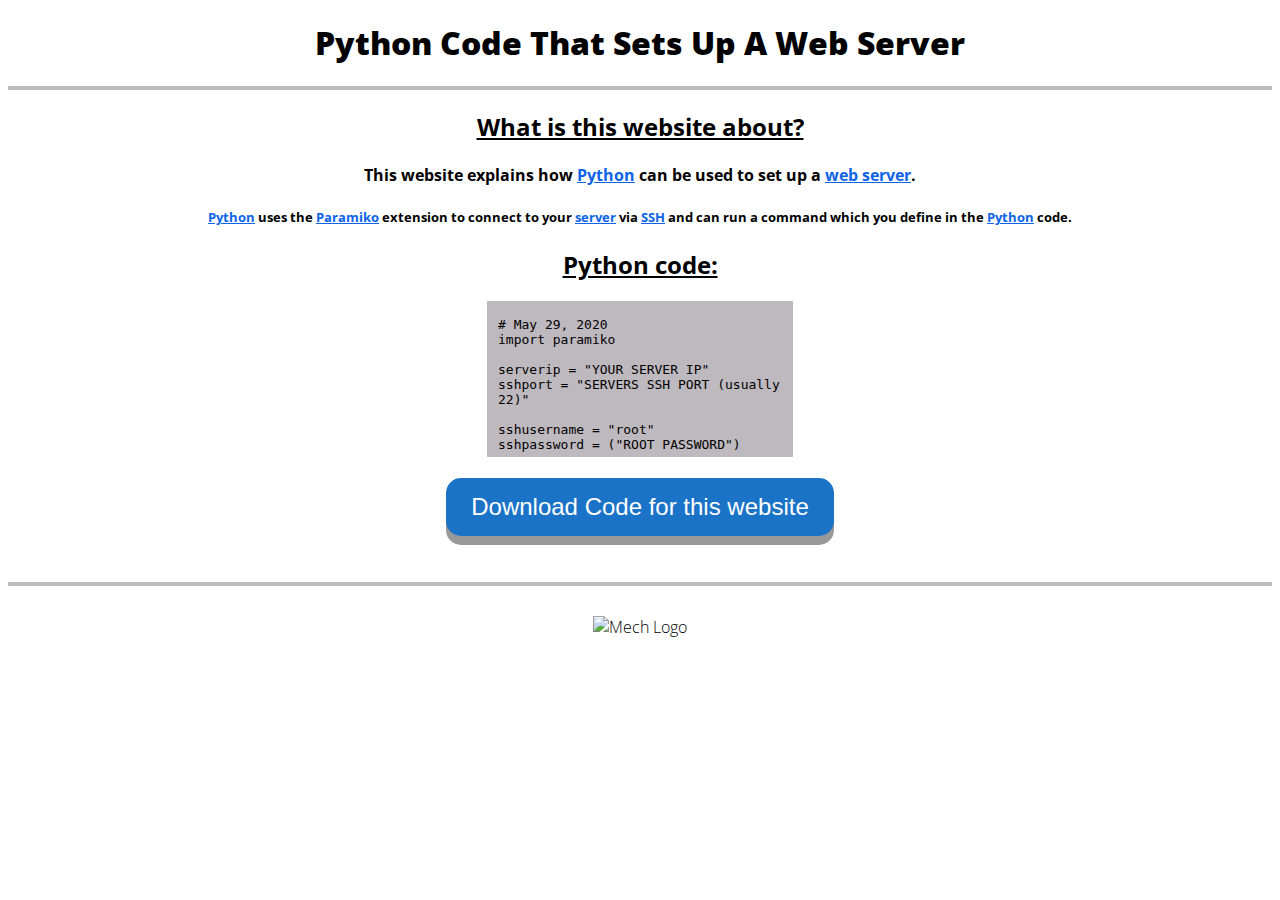
==== Passion Project/HTML/index.html @ 577f14e8 "Added some files." ====
<!-- May 29, 2020 -->
<!DOCTYPE html>
<head>
  <title>Python Code That Sets Up A Web Server</title>

  <link rel="shortcut icon" type="image/png" href="mechlogo.png"/>

  <meta name="viewport" content="width=device-width,initial-scale=1,maximum-scale=1,user-scalable=no"/>

  <link rel="stylesheet" href="https://fonts.googleapis.com/css?family=Open+Sans:300,400">
  <link rel="stylesheet" href="style.css">
</head><body oncontextmenu="return false;">
  <center>
    <h1>
      <b>
        Python Code That Sets Up A Web Server
      </b>
    </h1>

    <hr>

    <h2>
      <u>
        What is this website about?
      </u>
    </h2>
    <h4>This website explains how <a href="https://www.python.org" target="_blank" class="link">Python</a> can be used to set up a <a href="https://developer.mozilla.org/en-US/docs/Learn/Common_questions/What_is_a_web_server" target="_blank" class="link">web server</a>.</h4>

    <p></p>

    <h5><a href="https://www.python.org" target="_blank" class="link">Python</a> uses the <a href="http://www.paramiko.org" target="_blank" class="link">Paramiko</a> extension to connect to your <a href="https://whatis.techtarget.com/definition/server" target="_blank" class="link">server</a> via <a href="https://www.ssh.com/ssh/" target="_blank" class="link">SSH</a> and can run a command which you define in the <a href="https://www.python.org" target="_blank" class="link">Python</a> code.</h5>

    <h2>
      <u>
        Python code:
      </u>
    </h2>
    <code>
      <embed src="python.txt"></embed>
    </code>

    <p></p>
      <a href="https://bit.ly/null"><button>Download Code for this website</button></a>
    <p></p>

    <br><hr><br>
  
    <div>
      <img src="mechlogo.png" alt="Mech Logo">

      <p></p><br><p></p>

      <p><small>By using <a href="https://www.python.org" target="_blank" class="link2">Python</a> we have managed to install <a href="https://www.nginx.com" target="_blank" class="link2">Nginx</a> and add this website on our <a href="https://developer.mozilla.org/en-US/docs/Learn/Common_questions/What_is_a_web_server" target="_blank" class="link2">web server</a> running on <a href="https://ubuntu.com" target="_blank" class="link2">Ubuntu</a>.</small></p>
    </div>
  </center>
</body></html>
---- Passion Project/HTML/style.css ----
/* May 29, 2020 */
body {
  background-image: url(background.png);
  color: #000000;
  font-family: Open Sans, Helvetica, Arial, sans-serif;
  font-weight: 300;
  overflow-x: hidden;
  -webkit-font-smoothing: antialiased;
  -moz-osx-font-smoothing: grayscale;
  -moz-user-select: none;
  -webkit-user-select: none;
  -ms-user-select:none; user-select:none;-o-user-select:none;
}

hr {
  border: 2px solid #beb9be;
}

small {
  color: #ffffff;
  font-weight: normal;
}

embed { 
  background: #beb9be; 
  border: 3px solid #beb9be;
}

.link {
  color: #0d64e7;
}

.link2 {
  color: #ffffff;
}

button {
  display: inline-block;
  padding: 15px 25px;
  font-size: 24px;
  cursor: pointer;
  text-align: center;
  text-decoration: none;
  outline: none;
  color: #ffff;
  background-color: rgb(26, 115, 199);
  border: none;
  border-radius: 15px;
  box-shadow: 0 9px #999;
}

button:hover {
  background-color: #1d65c4;
}

button:active {
  background-color: #2463b6;
  box-shadow: 0 5px #666;
  transform: translateY(4px);
}
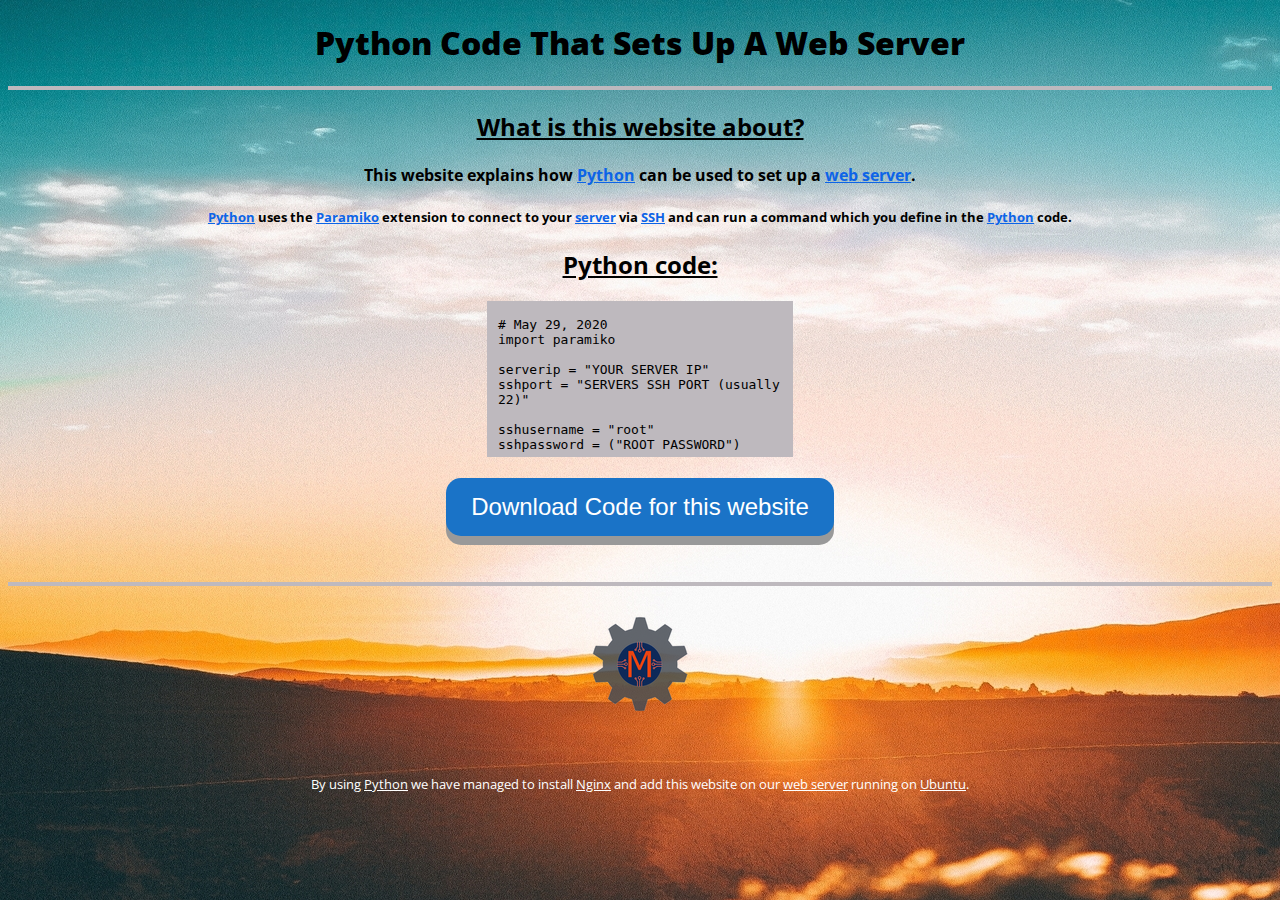
==== commit 7e4debad: "Update index.html" ====
--- a/Passion Project/HTML/index.html
+++ b/Passion Project/HTML/index.html
@@ -40,6 +40,7 @@
     </code>
 
     <p></p>
+      <!-- Link dead... -->
       <a href="https://bit.ly/null"><button>Download Code for this website</button></a>
     <p></p>
 
@@ -53,4 +54,4 @@
       <p><small>By using <a href="https://www.python.org" target="_blank" class="link2">Python</a> we have managed to install <a href="https://www.nginx.com" target="_blank" class="link2">Nginx</a> and add this website on our <a href="https://developer.mozilla.org/en-US/docs/Learn/Common_questions/What_is_a_web_server" target="_blank" class="link2">web server</a> running on <a href="https://ubuntu.com" target="_blank" class="link2">Ubuntu</a>.</small></p>
     </div>
   </center>
-</body></html>+</body></html>
